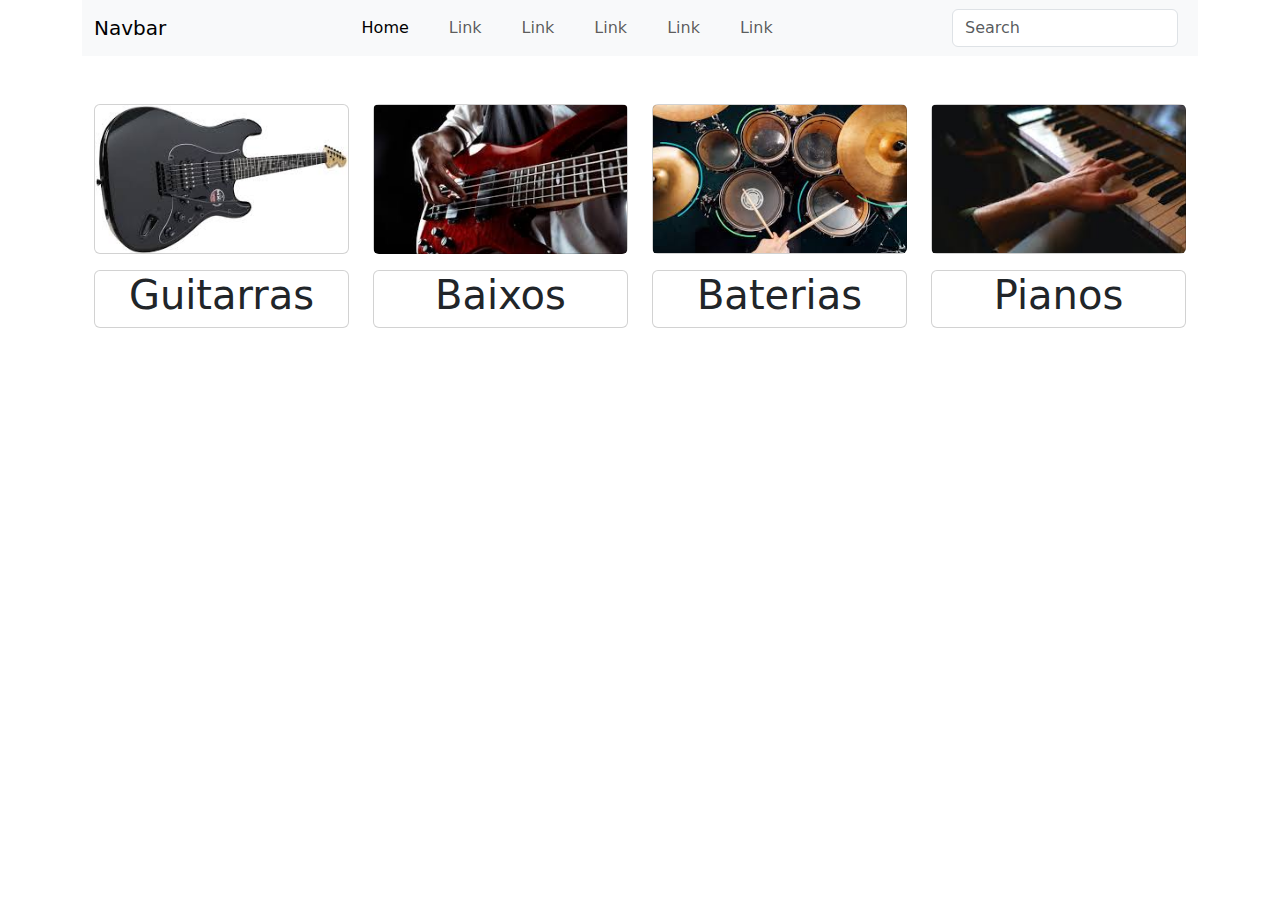
==== index.html @ b9211efa "feat: Subindo o protótipo do navbar, protótipo da section category, imagens, arquivos bootstrap e cs" ====
<!DOCTYPE html>
<html lang="en">

<head>
  <meta charset="UTF-8">
  <meta name="viewport" content="width=device-width, initial-scale=1.0">
  <title>Document</title>
  <link rel="stylesheet" href="./assets/css/global.css">
  <link rel="stylesheet" href="./assets/bootstrap-5.3.3-dist/css/bootstrap.min.css">
</head>

<body>
  <header>
    <div class="container" id="nav-template"></div>
  </header>

  <main>


    <div class="container" id="category-template"></div>

    <div class="container" id="trending-template"></div>
      
  </main>
  <!-- <main>
    <div id="trending-template"></div>
  
  </main> -->

  <footer>
    <!-- <div id="footer-template"></div> -->
  </footer>

  <script src="./assets/bootstrap-5.3.3-dist/js/bootstrap.bundle.min.js"></script>
  <script src="./assets/js/template.js"></script>
</body>

</html>
---- assets/css/global.css ----
@import './nav.css';
@import './category.css';
@import './footer.css';
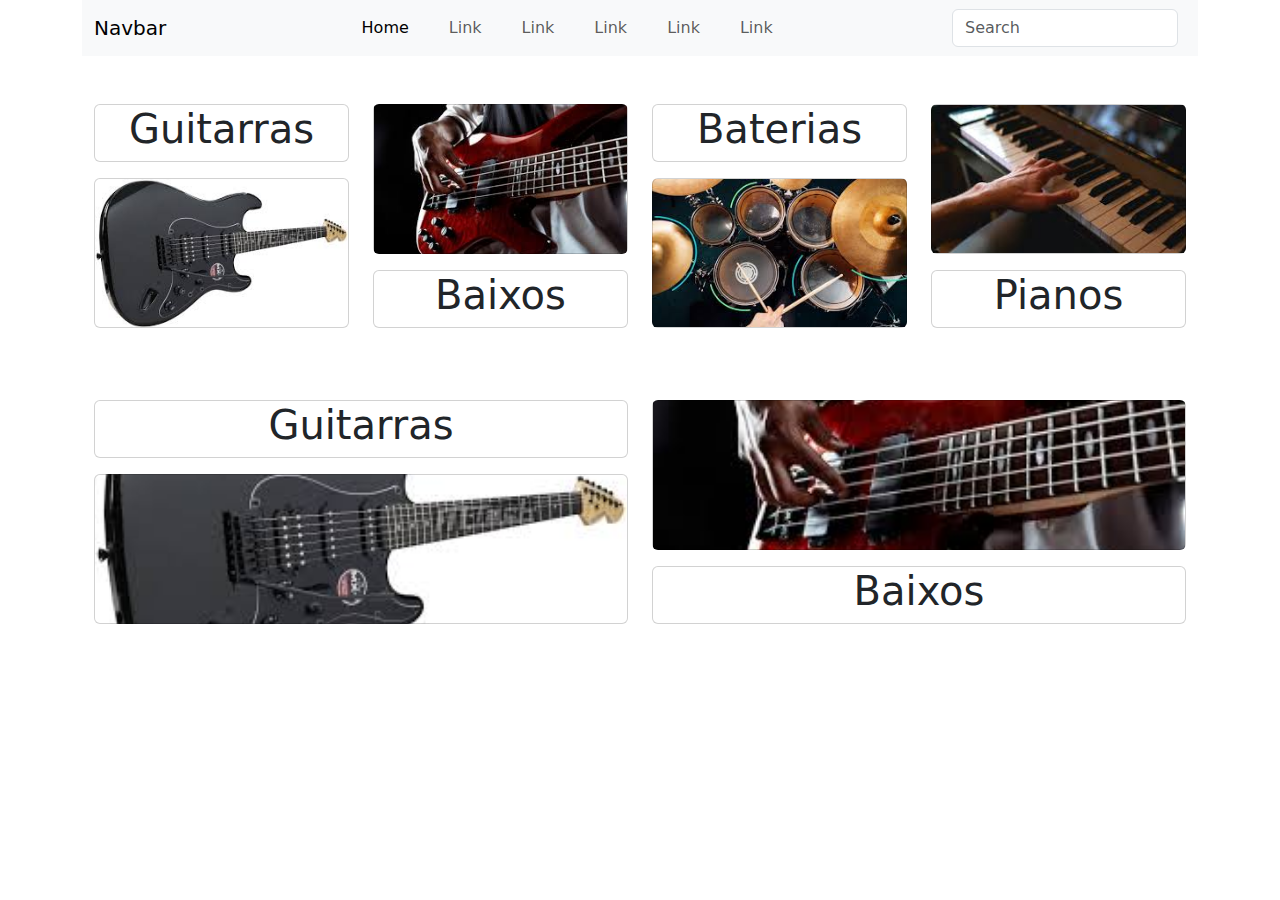
==== commit d024eb09: "fix: responsividade dos cards na secao category, imagens retiradas do html e inseridas pelo css." ====
--- a/index.html
+++ b/index.html
@@ -20,6 +20,10 @@
     <div class="container" id="category-template"></div>
 
     <div class="container" id="trending-template"></div>
+
+    <div class="container text-center">
+      
+    </div>
       
   </main>
   <!-- <main>
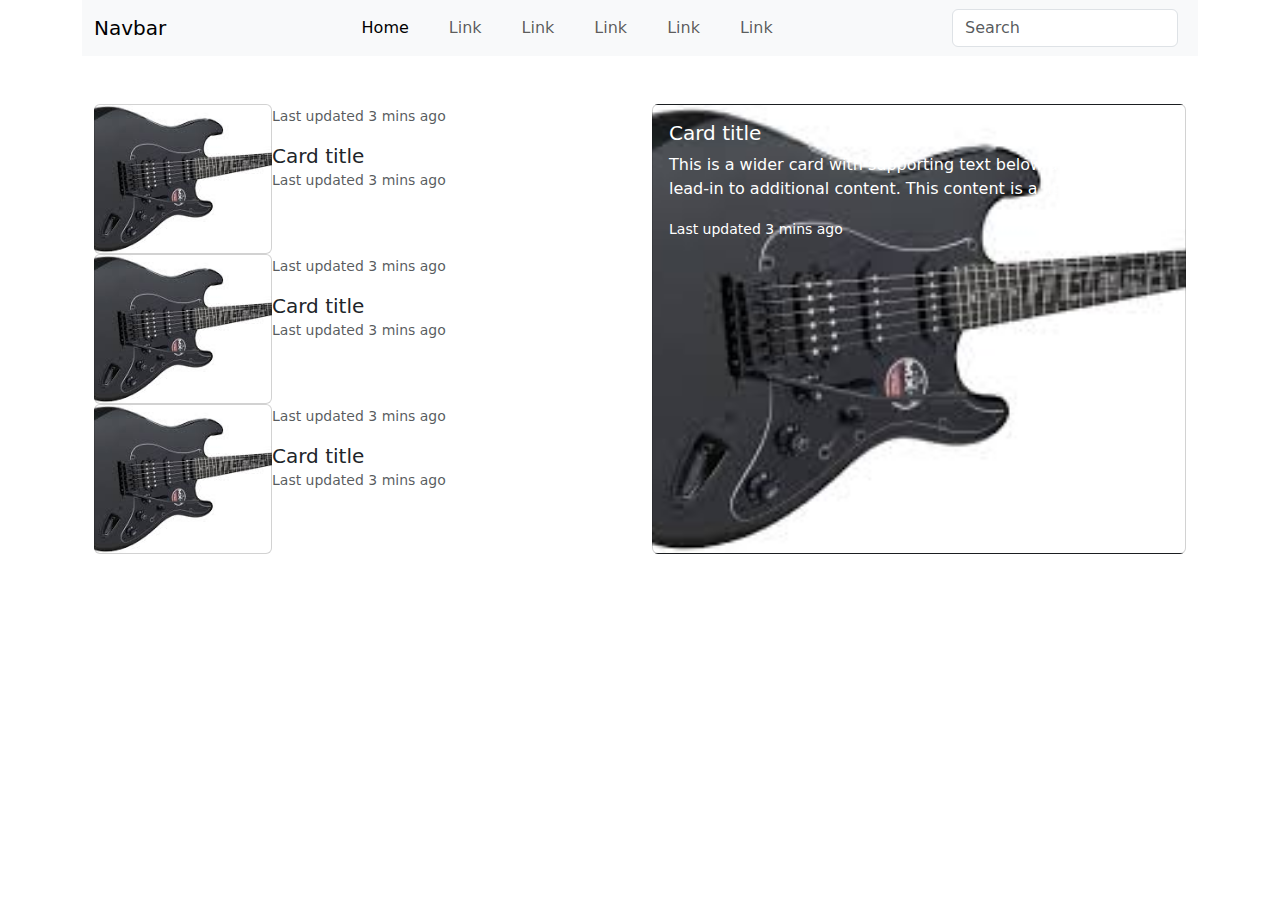
==== commit 76a659bd: "feat: protótipo da seção trending" ====
--- a/index.html
+++ b/index.html
@@ -15,9 +15,7 @@
   </header>
 
   <main>
-
-
-    <div class="container" id="category-template"></div>
+    <!-- <div class="container" id="category-template"></div> -->
 
     <div class="container" id="trending-template"></div>
 
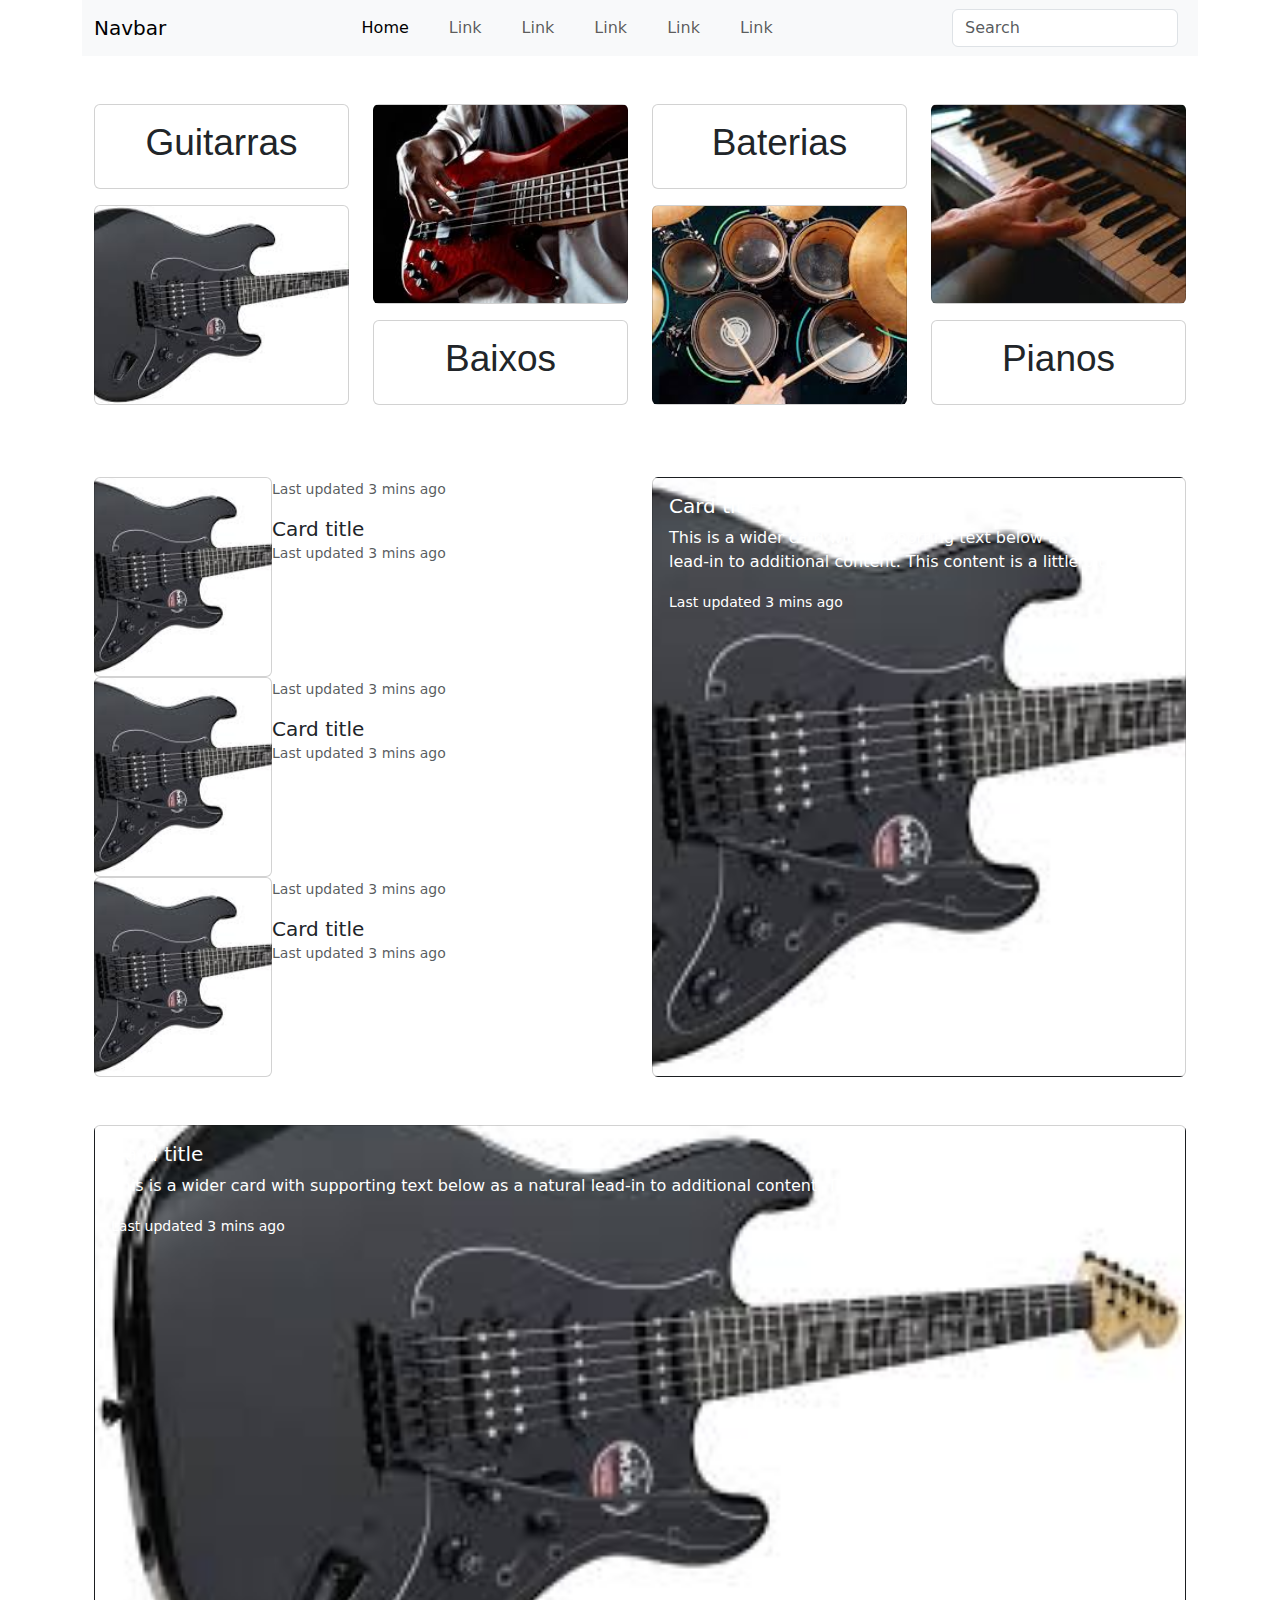
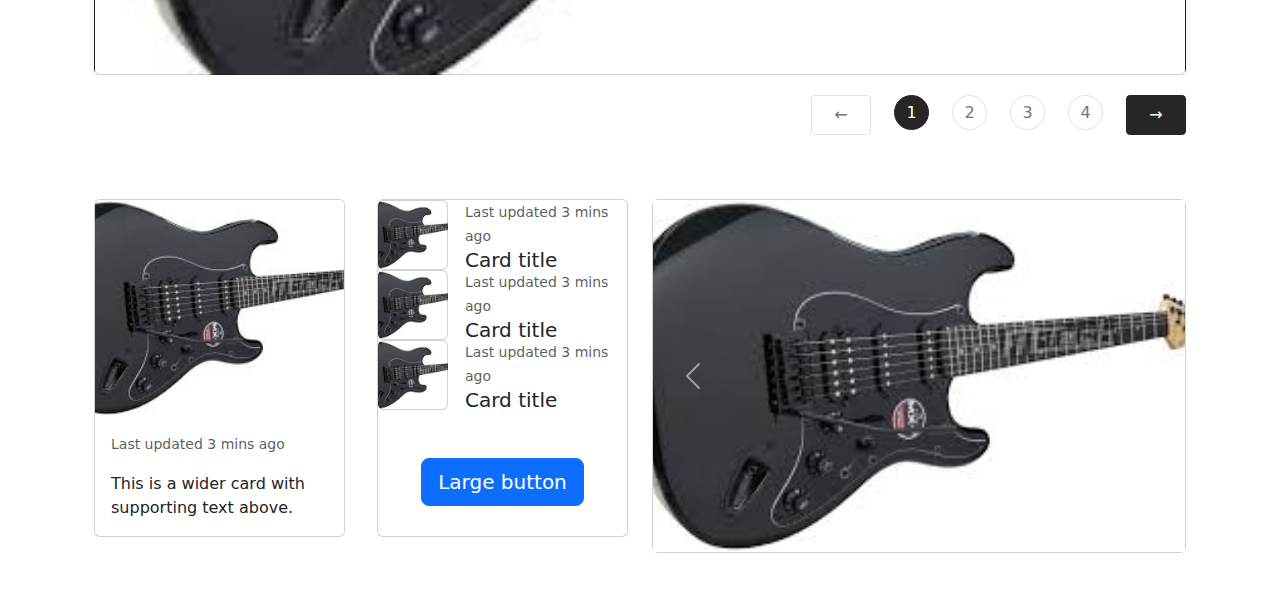
==== commit c3180814: "feat: adicionado protótipo da seção news" ====
--- a/index.html
+++ b/index.html
@@ -6,7 +6,7 @@
   <meta name="viewport" content="width=device-width, initial-scale=1.0">
   <title>Document</title>
   <link rel="stylesheet" href="./assets/css/global.css">
-  <link rel="stylesheet" href="./assets/bootstrap-5.3.3-dist/css/bootstrap.min.css">
+  <link href="https://cdn.jsdelivr.net/npm/bootstrap@5.3.3/dist/css/bootstrap.min.css" rel="stylesheet">
 </head>
 
 <body>
@@ -15,25 +15,17 @@
   </header>
 
   <main>
-    <!-- <div class="container" id="category-template"></div> -->
+    <div class="container" id="category-template"></div>
 
     <div class="container" id="trending-template"></div>
 
-    <div class="container text-center">
-      
-    </div>
-      
-  </main>
-  <!-- <main>
-    <div id="trending-template"></div>
-  
-  </main> -->
+    <div class="container" id="big-section-template"></div>
 
-  <footer>
-    <!-- <div id="footer-template"></div> -->
-  </footer>
+    <div class="container" id="news-template"></div>
 
-  <script src="./assets/bootstrap-5.3.3-dist/js/bootstrap.bundle.min.js"></script>
+  <footer></footer>
+
+  <script src="https://cdn.jsdelivr.net/npm/bootstrap@5.3.3/dist/js/bootstrap.bundle.min.js"></script>
   <script src="./assets/js/template.js"></script>
 </body>
 
--- a/assets/css/global.css
+++ b/assets/css/global.css
@@ -1,3 +1,5 @@
 @import './nav.css';
 @import './category.css';
-@import './footer.css';
+@import './trending.css';
+@import './big-section.css';
+@import './news.css';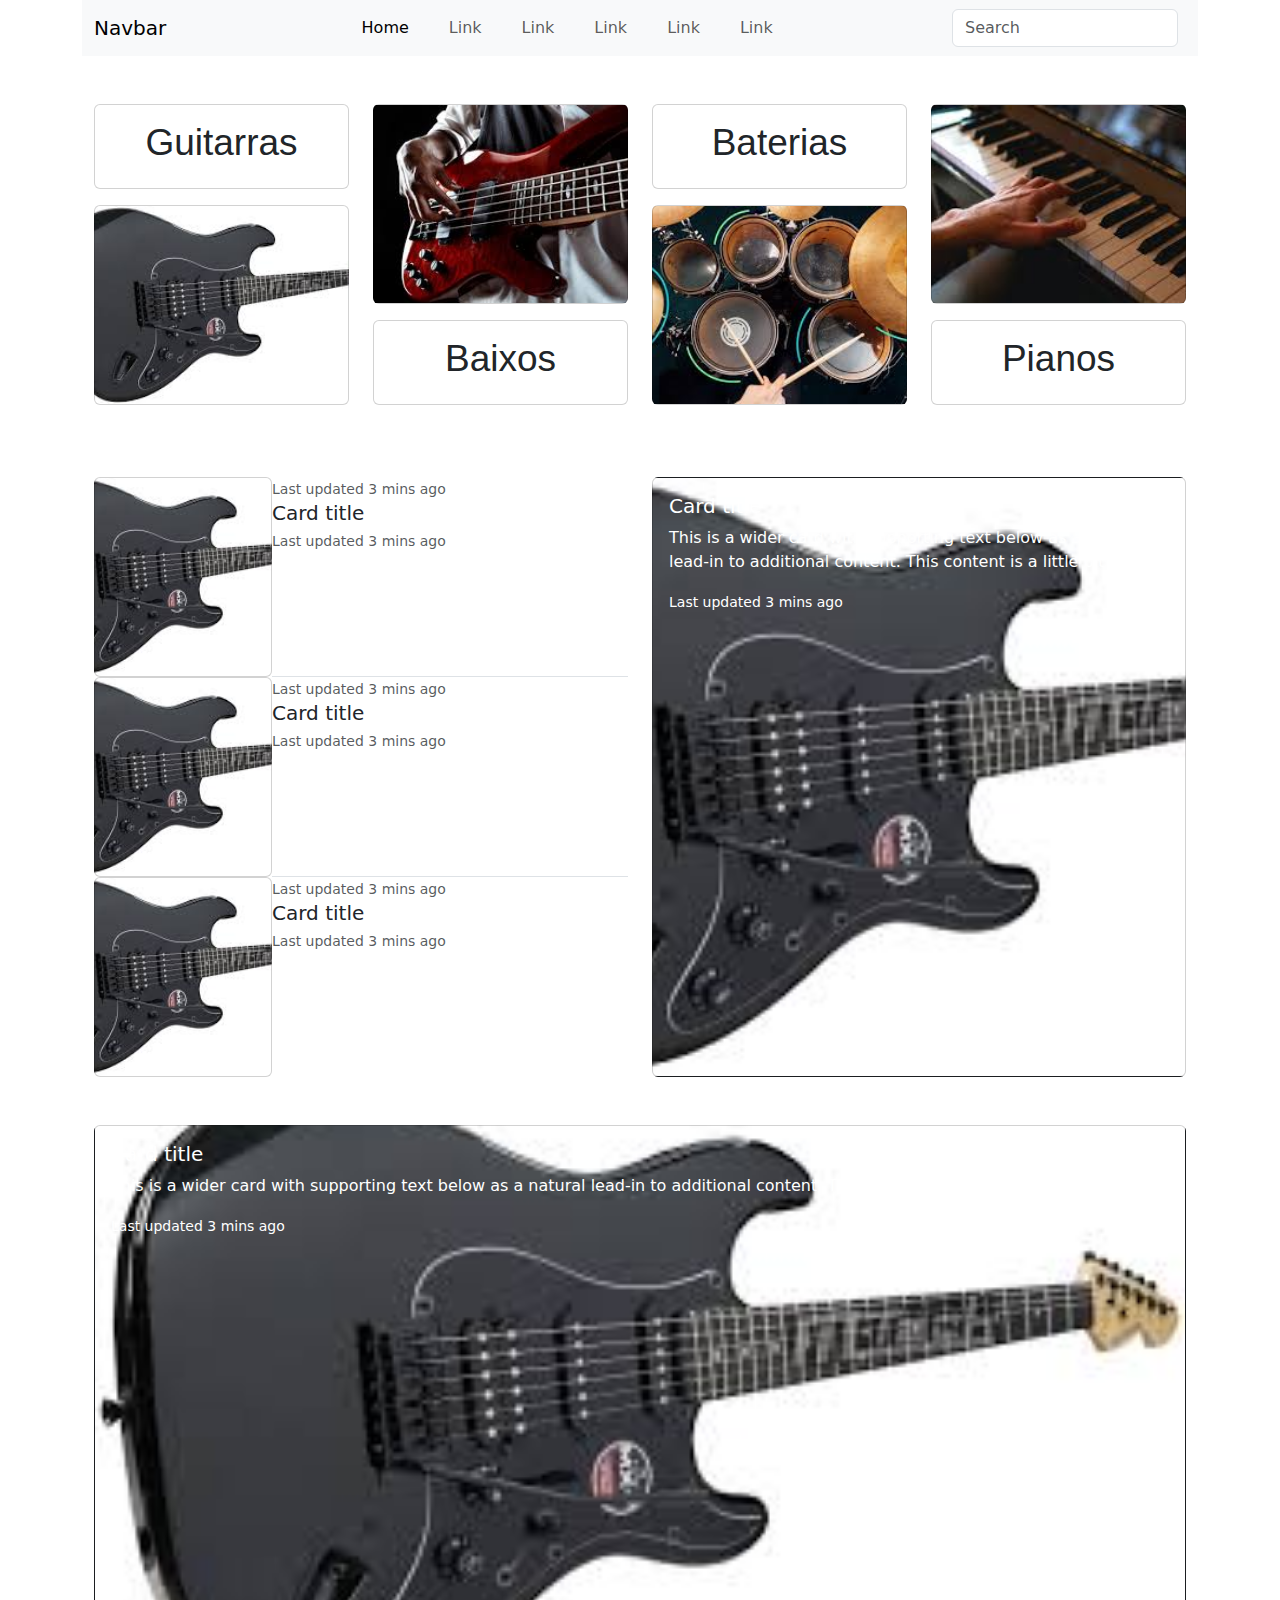
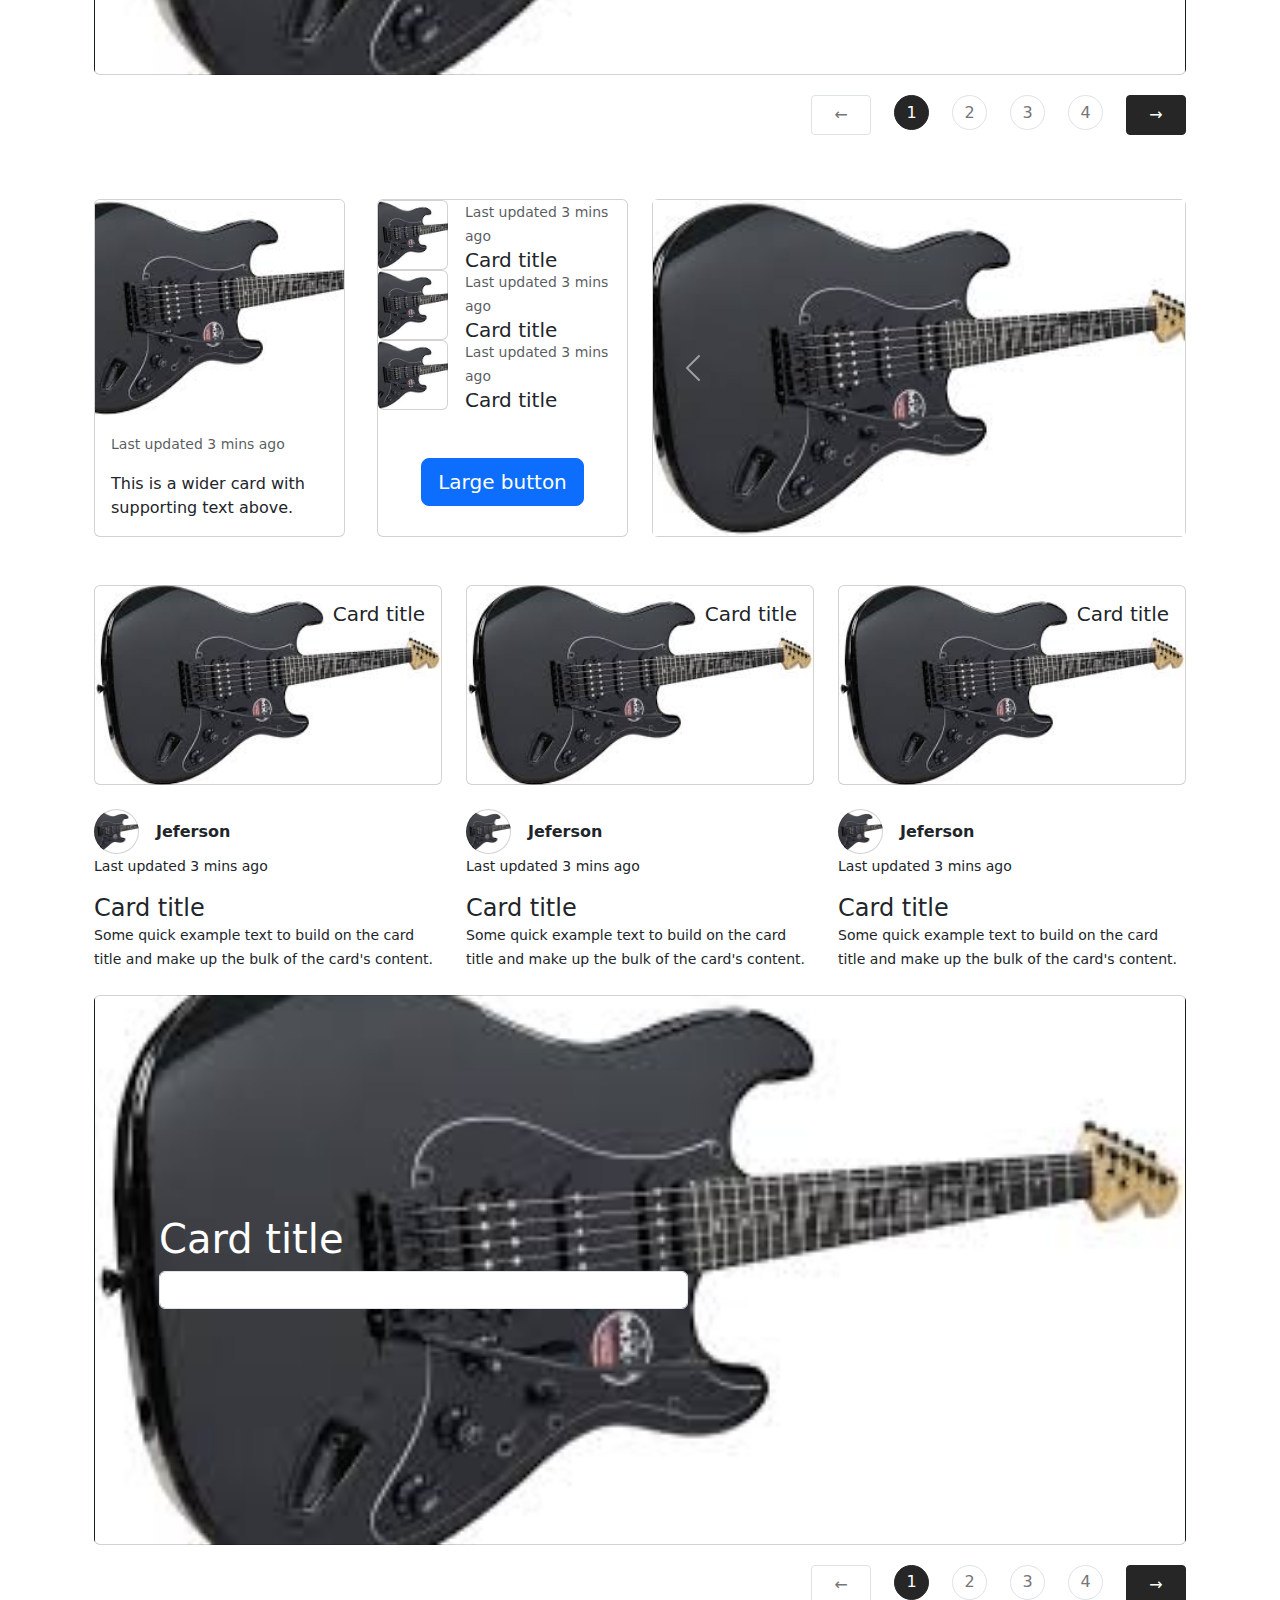
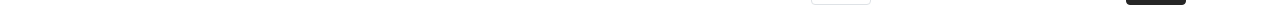
==== commit 11281b6f: "feat: adicionado protótipo do footer; fix: espaçamento na seção trending, news, footer; retirado com" ====
--- a/index.html
+++ b/index.html
@@ -10,9 +10,7 @@
 </head>
 
 <body>
-  <header>
-    <div class="container" id="nav-template"></div>
-  </header>
+  <header class="container" id="nav-template"></header>
 
   <main>
     <div class="container" id="category-template"></div>
@@ -23,8 +21,11 @@
 
     <div class="container" id="news-template"></div>
 
-  <footer></footer>
+    <div class="container" id="article-template"></div>
+  
 
+    <footer class="container" id="footer-template"></footer>
+  </main>
   <script src="https://cdn.jsdelivr.net/npm/bootstrap@5.3.3/dist/js/bootstrap.bundle.min.js"></script>
   <script src="./assets/js/template.js"></script>
 </body>
--- a/assets/css/global.css
+++ b/assets/css/global.css
@@ -2,4 +2,6 @@
 @import './category.css';
 @import './trending.css';
 @import './big-section.css';
-@import './news.css';+@import './news.css';
+@import './article.css';
+/* @import './footer-template.css' */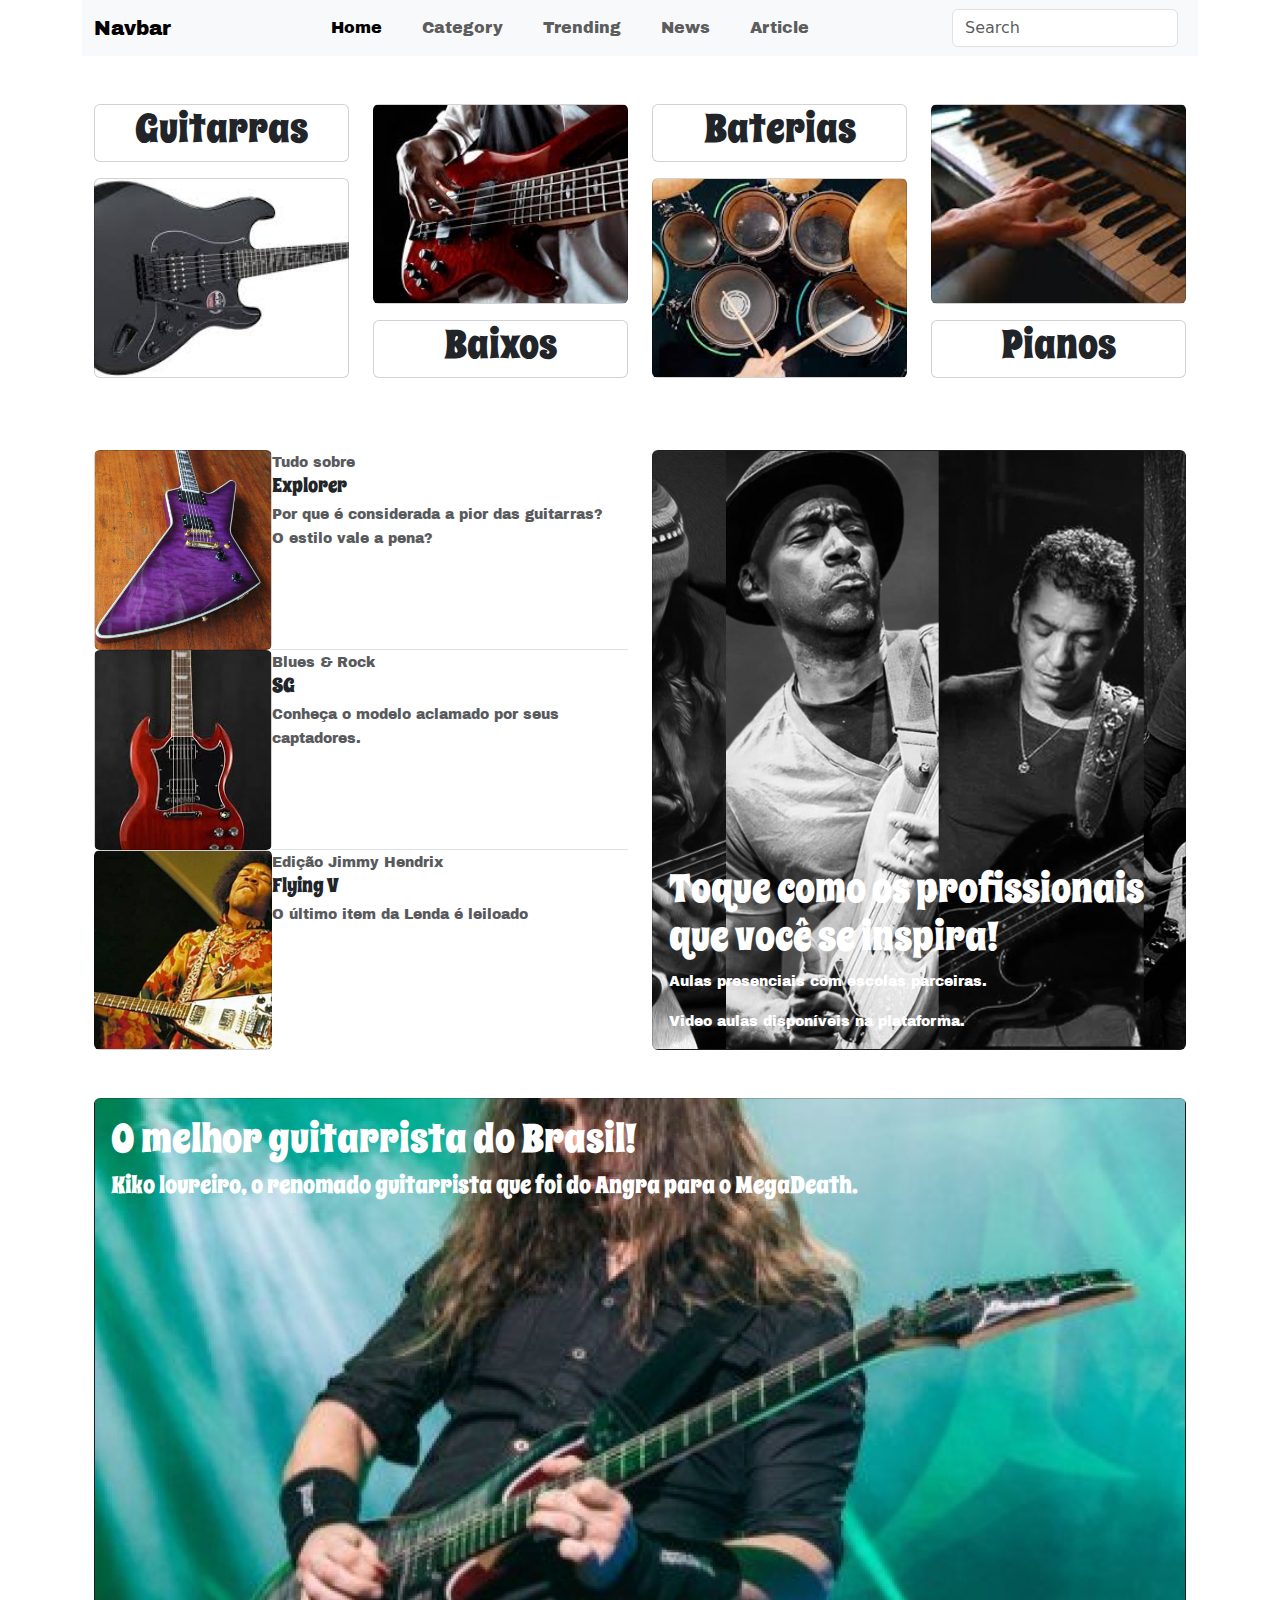
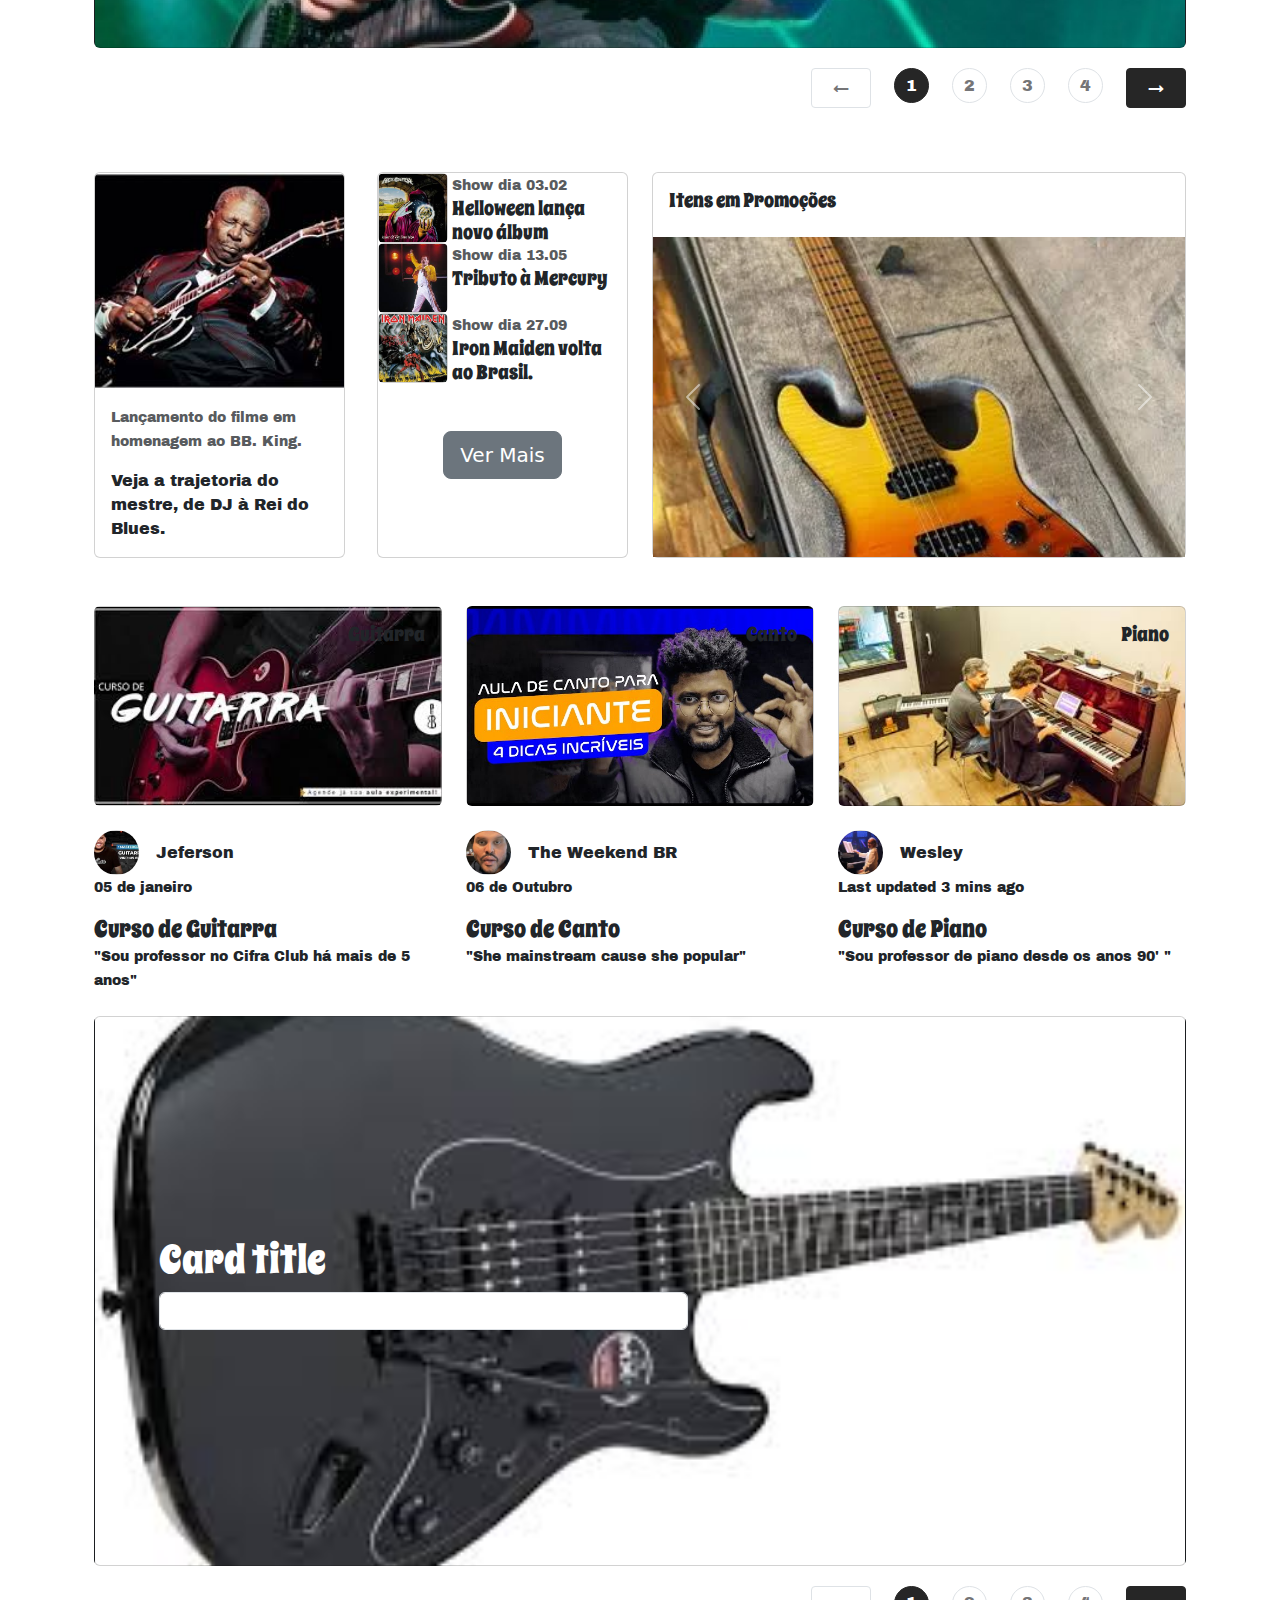
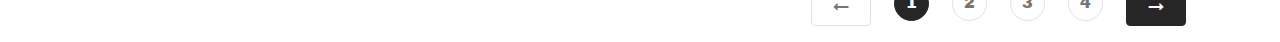
==== commit 13f2db5b: "feat: adicionadas novas imagens, adicionadas fontes; fix: aperfeiçoamento das sections" ====
--- a/index.html
+++ b/index.html
@@ -22,7 +22,6 @@
     <div class="container" id="news-template"></div>
 
     <div class="container" id="article-template"></div>
-  
 
     <footer class="container" id="footer-template"></footer>
   </main>
--- a/assets/css/global.css
+++ b/assets/css/global.css
@@ -4,4 +4,14 @@
 @import './big-section.css';
 @import './news.css';
 @import './article.css';
-/* @import './footer-template.css' */+@import './images.css';
+@import './fonts.css';
+
+
+h1,h2,h3,h4,h5 {
+  font-family: "Spyce Rice";
+}
+
+p,a {
+  font-family: "Archivo Black";
+}